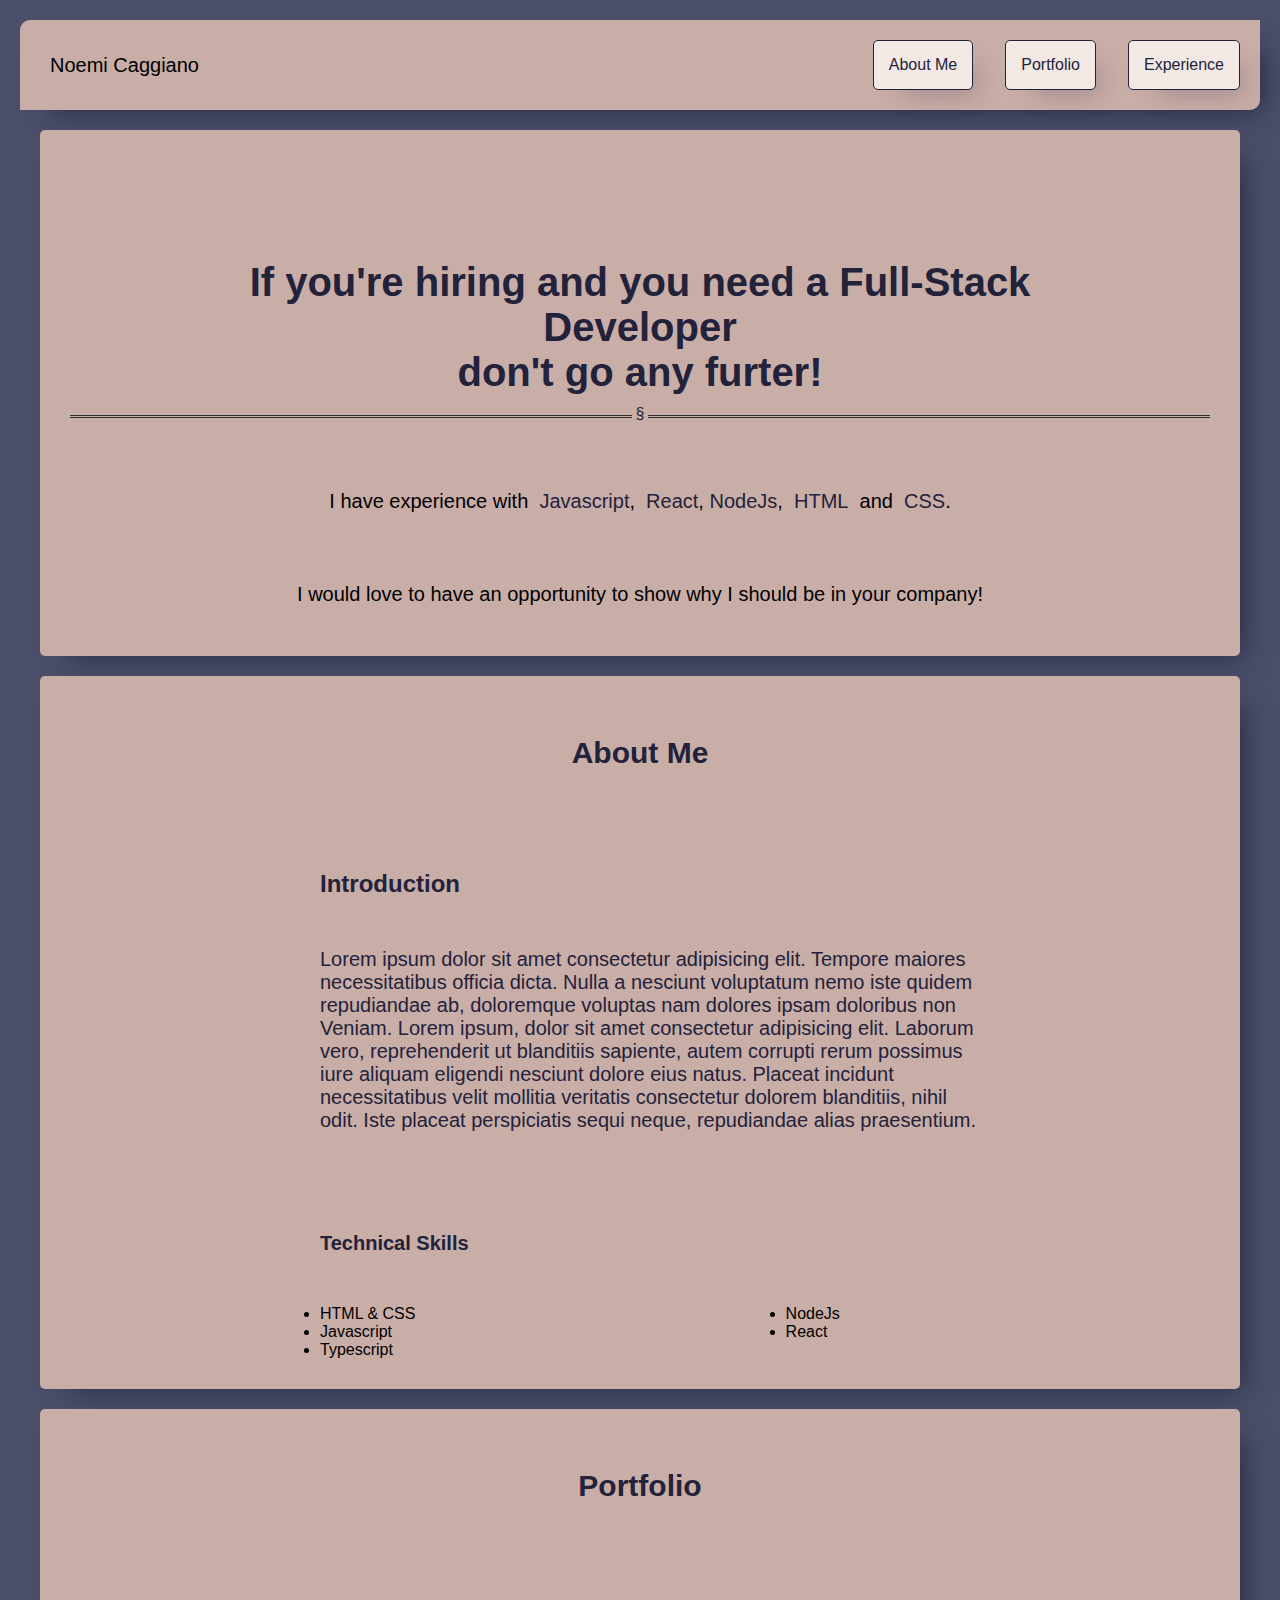
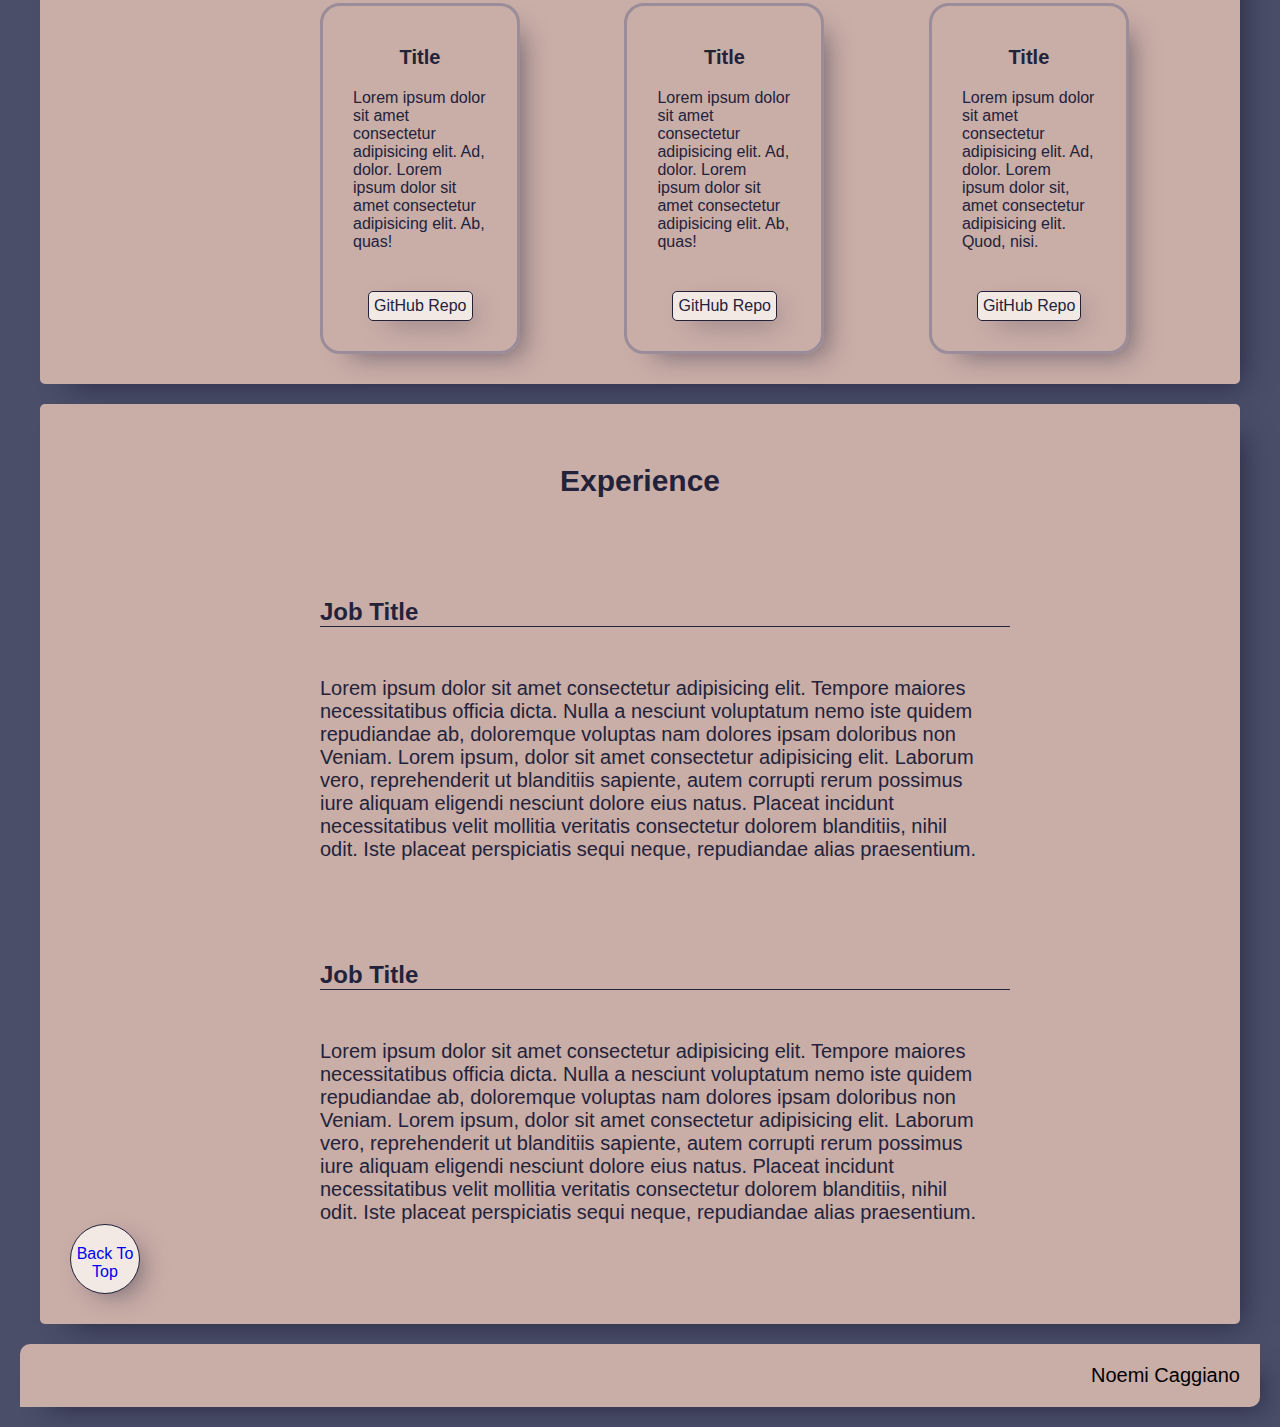
==== index.html @ cc0157dc "Exercise completed, working on challenge" ====
<!DOCTYPE html>
<html lang="en">
  <head>
    <meta charset="UTF-8" />
    <meta name="viewport" content="width=device-width, initial-scale=1.0" />
    <meta http-equiv="X-UA-Compatible" content="ie=edge" />
    <link rel="stylesheet" href="https://cdnjs.cloudflare.com/ajax/libs/font-awesome/6.1.1/css/all.min.css" integrity="sha512-KfkfwYDsLkIlwQp6LFnl8zNdLGxu9YAA1QvwINks4PhcElQSvqcyVLLD9aMhXd13uQjoXtEKNosOWaZqXgel0g==" crossorigin="anonymous" referrerpolicy="no-referrer" />
    <link rel="stylesheet" href="style.css" />
    <title>Full Stack Portfolio</title>
  </head>
  <body>

    <section>
      <header>

        <p id="top_of_page" class="copyright"><i class="fa-regular fa-copyright"></i>   Noemi Caggiano</p>
        <div></div>
        <nav>
          <ul>
            <li><a href="#about_me">About Me</a></li>
            <li><a href="#portfolio">Portfolio</a></li>
            <li><a href="#experience">Experience</a></li>
          </ul>
        </nav>

      </header>
    </section>

    <section>

      <main class="landing_page">

        <h1>If you're hiring and you need a Full-Stack Developer <br> don't go any furter!</h1>

        <hr>

        <p>I have experience with &nbsp;
          <a href=""> Javascript</a>, &nbsp;
          <a href=""> React</a>,&nbsp;
          <a href=""> NodeJs</a>, &nbsp;
          <a href=""> HTML</a> &nbsp; and &nbsp;
          <a href=""> CSS</a>.

        </p>

        <p>I would love to have an opportunity to show why I should be in your company!</p>

      </main>

      <main id="about_me" class="about_me">

        <h1>About Me</h1>

        <h2>Introduction</h2>
        <p>Lorem ipsum dolor sit amet consectetur adipisicing elit. 
          Tempore maiores necessitatibus officia dicta. Nulla a nesciunt voluptatum nemo iste quidem repudiandae ab, 
          doloremque voluptas nam dolores ipsam doloribus non Veniam. 
          Lorem ipsum, dolor sit amet consectetur adipisicing elit. 
          Laborum vero, reprehenderit ut blanditiis sapiente, 
          autem corrupti rerum possimus iure aliquam eligendi nesciunt dolore eius natus. 
          Placeat incidunt necessitatibus velit mollitia veritatis consectetur dolorem blanditiis, nihil odit. 
          Iste placeat perspiciatis sequi neque, repudiandae alias praesentium.
        </p>
        
          <p class="tech_skills">Technical Skills</p>

        <div>
          <ul>
            <li>HTML & CSS</li>
            <li>Javascript</li>
            <li>Typescript</li>
          </ul>

          <ul>
            <li>NodeJs</li>
            <li>React</li>
          </ul>

        </div>

      </main>

      <main id="portfolio" class="portfolio">

        <h1>Portfolio</h1>
       
        <div class="card1">
          <h4>
            Title
          </h4>

          <p>
            Lorem ipsum dolor sit amet consectetur adipisicing elit. Ad, dolor. 
            Lorem ipsum dolor sit amet consectetur adipisicing elit. Ab, quas!
          </p>

          <div class="git_link"><a target="_blank" href="https://noemi890.github.io/boolean-uk-html-tribute/">GitHub Repo</a></div>


        </div>

        <div class="card2">
          <h4>
            Title
          </h4>

          <p>
            Lorem ipsum dolor sit amet consectetur adipisicing elit. Ad, dolor. 
            Lorem ipsum dolor sit amet consectetur adipisicing elit. Ab, quas!
          </p>

          <div class="git_link"><a target="_blank" href="https://noemi890.github.io/boolean-uk-grid-components/">GitHub Repo</a></div>


        </div>

        <div class="card3">
          <h4>
            Title
          </h4>

          <p>
            Lorem ipsum dolor sit amet consectetur adipisicing elit. Ad, dolor. 
            Lorem ipsum dolor sit, amet consectetur adipisicing elit. Quod, nisi.
          </p>

          <div class="git_link"><a target="_blank" href="https://noemi890.github.io/boolean-uk-html-gymtastic/">GitHub Repo</a></div>


        </div>

      </main>

      <main id="experience" class="experience">

        <h1>Experience</h1>

        <h2>Job Title</h2>
        <p>Lorem ipsum dolor sit amet consectetur adipisicing elit. 
          Tempore maiores necessitatibus officia dicta. Nulla a nesciunt voluptatum nemo iste quidem repudiandae ab, 
          doloremque voluptas nam dolores ipsam doloribus non Veniam. 
          Lorem ipsum, dolor sit amet consectetur adipisicing elit. 
          Laborum vero, reprehenderit ut blanditiis sapiente, 
          autem corrupti rerum possimus iure aliquam eligendi nesciunt dolore eius natus. 
          Placeat incidunt necessitatibus velit mollitia veritatis consectetur dolorem blanditiis, nihil odit. 
          Iste placeat perspiciatis sequi neque, repudiandae alias praesentium.
        </p>

        <h2>Job Title</h2>
        <p>Lorem ipsum dolor sit amet consectetur adipisicing elit. 
          Tempore maiores necessitatibus officia dicta. Nulla a nesciunt voluptatum nemo iste quidem repudiandae ab, 
          doloremque voluptas nam dolores ipsam doloribus non Veniam. 
          Lorem ipsum, dolor sit amet consectetur adipisicing elit. 
          Laborum vero, reprehenderit ut blanditiis sapiente, 
          autem corrupti rerum possimus iure aliquam eligendi nesciunt dolore eius natus. 
          Placeat incidunt necessitatibus velit mollitia veritatis consectetur dolorem blanditiis, nihil odit. 
          Iste placeat perspiciatis sequi neque, repudiandae alias praesentium.
        </p>

        <div class="top"><a href="#top_of_page">Back To Top</a></div>
        
      </main>
    </section>

    <section>
      <footer>
        <p class="copyright"><i class="fa-regular fa-copyright"></i>   Noemi Caggiano</p>
      </footer>
    </section>

  </body>
</html>
---- style.css ----
* {
    padding: 0;
    margin: 0px;
    box-sizing: border-box;
    font-family: sans-serif;
}

html {
    scroll-behavior: smooth;
}

body {
    background-color: #4A4E69;
    margin: 20px;
}

/* HEADER */

header,
footer {
    display: grid;
    grid-template-columns: auto 1fr repeat(3, auto);

    background-color: #C9ADA7;
    padding: 20px;
    border-radius: 10px 0px;
    box-shadow: 16px 15px 27px -15px rgba(34, 34, 59, 0.853);
}

header p {
    display: flex;
    align-items: center;
    gap: 10px;
}

nav ul li {
    list-style-type: none;
    background-color: #F2E9E4;
    border: 1px solid #22223B;
    box-shadow: 16px 15px 27px -15px rgba(34,34,59,0.37);
    border-radius: 5px;
    padding: 15px;
}

nav ul {
    display: grid;
    gap: 2rem;
    grid-auto-flow: column;
}
nav a {
    text-decoration: none;
    color: #22223B;
}

nav a:hover {
    text-decoration: underline;
}

nav li:hover {
    box-shadow: 16px 15px 22px -13px rgba(34, 34, 59, 0.177) inset;

}

.copyright {
    font-size: 20px;
}

/* MAIN PAGE */

.landing_page {
    margin: 20px;
    padding: 30px;
    background-color: #C9ADA7;
    box-shadow: 16px 15px 27px -15px rgba(34, 34, 59, 0.853);
    border-radius: 5px;
    height: fit-content;
}

.landing_page h1 {
    margin: 100px 100px 20px 100px;
    display: grid;
    font-size: 40px;
    color: #22223B;
    text-align: center;
}

.landing_page hr {
        border: none;
        border-top: 3px double #333;
        color: #22223B;
        overflow: visible;
        text-align: center;
        height: 5px;  
}

.landing_page hr:after {
    background: #C9ADA7;
    content: '§';
    padding: 0 4px;
    position: relative;
    top: -13px;
}

.landing_page a {
    text-decoration: none;
    color: #22223B;
}

.landing_page p {
    margin: 70px 70px 20px 70px;
    display: grid;
    grid-auto-flow: column;
    grid-auto-columns: max-content;
    font-size: 20px;
    justify-content: center;
}

.landing_page a:hover {
    text-decoration: underline;
}

/* ABOUT ME */

.about_me,
.portfolio,
.experience {
    margin: 0px 20px 20px 20px;
    padding: 30px;
    background-color: #C9ADA7;
    box-shadow: 16px 15px 27px -15px rgba(34, 34, 59, 0.853);
    border-radius: 5px;
    height: fit-content;
}

.about_me h1,
.portfolio h1,
.experience h1 {
    display: flex;
    justify-content: center;
    font-size: 30px;
    color: #22223B;
    margin-top: 30px;
}

.about_me h2,
.experience h2 {
    margin: 100px 200px 50px 250px;
    color: #22223B;
}

.about_me p,
.experience p {
    font-size: 20px;
    color: #22223B;
    margin-left: 250px;
    margin-right: 230px;
}

.about_me div {
    display: grid;
    grid-template-columns: repeat(2, auto);
    margin-left: 250px;

}

.about_me .tech_skills {
    font-size: 20px;
    font-weight: bold;
    color: #22223B;
    margin: 100px 200px 50px 250px;
}

/* PORTFOLIO */

.portfolio .card1,
.portfolio .card2,
.portfolio .card3 {
    display: inline-grid;
    height: fit-content;
    width: fit-content;
    max-width: 200px;
    min-height: 350px;
    border: 3px solid #9A8C98;
    border-radius: 20px;
    box-shadow: 16px 15px 27px -15px rgba(34, 34, 59, 0.578);
    margin-left: 250px;
    margin-top: 100px;
}

.card1 h4,
.card2 h4,
.card3 h4 {
    font-size: 20px;
    display: inline-grid;
    justify-content: center;
    margin-top: 40px;
    margin-bottom: -20px;
    color: #22223B;
}

.card1 p,
.card2 p,
.card3 p {
    margin: 40px 30px;
    color: #22223B;
}

.portfolio .card2,
.portfolio .card3 {
    margin-left: 100px;
}

.card1 .git_link,
.card2 .git_link,
.card3 .git_link {
    width: fit-content;
    height: fit-content;
    background-color: #F2E9E4;
    border: 1px solid #22223B;
    box-shadow: 10px 9px 27px -10px rgb(34 34 59 / 59%);
    border-radius: 5px;
    padding: 5px;
    margin-left: 45px;
    margin-bottom: 30px;
}

.card1 .git_link:hover,
.card2 .git_link:hover,
.card3 .git_link:hover {
    box-shadow: 16px 15px 22px -13px rgba(34, 34, 59, 0.177) inset;
}

.git_link a {
    text-decoration: none;
    color: #22223B;
}

.git_link a:hover {
    text-decoration: underline;
}

/* EXPERIENCE */

.experience h2::after {
    content: " ";
    display: block;
    border-bottom: 0.5px solid #22223B;
}

.top {
    display: flex;
    border: 1px solid #22223B;
    border-radius: 100%;
    background-color: #F2E9E4;
    box-shadow: 10px 9px 27px -10px rgb(34 34 59 / 59%);
    height: 70px;
    width: 70px;
}

.top:hover {
    box-shadow: 16px 15px 22px -13px rgba(34, 34, 59, 0.177) inset;
}

.top a {
    text-decoration: none;
    text-align: center;
    margin-top: 20px;
}

.top a:hover {
    text-decoration: underline;
}

/* FOOTER */

footer {
    display: flex;
    justify-content: end;
}
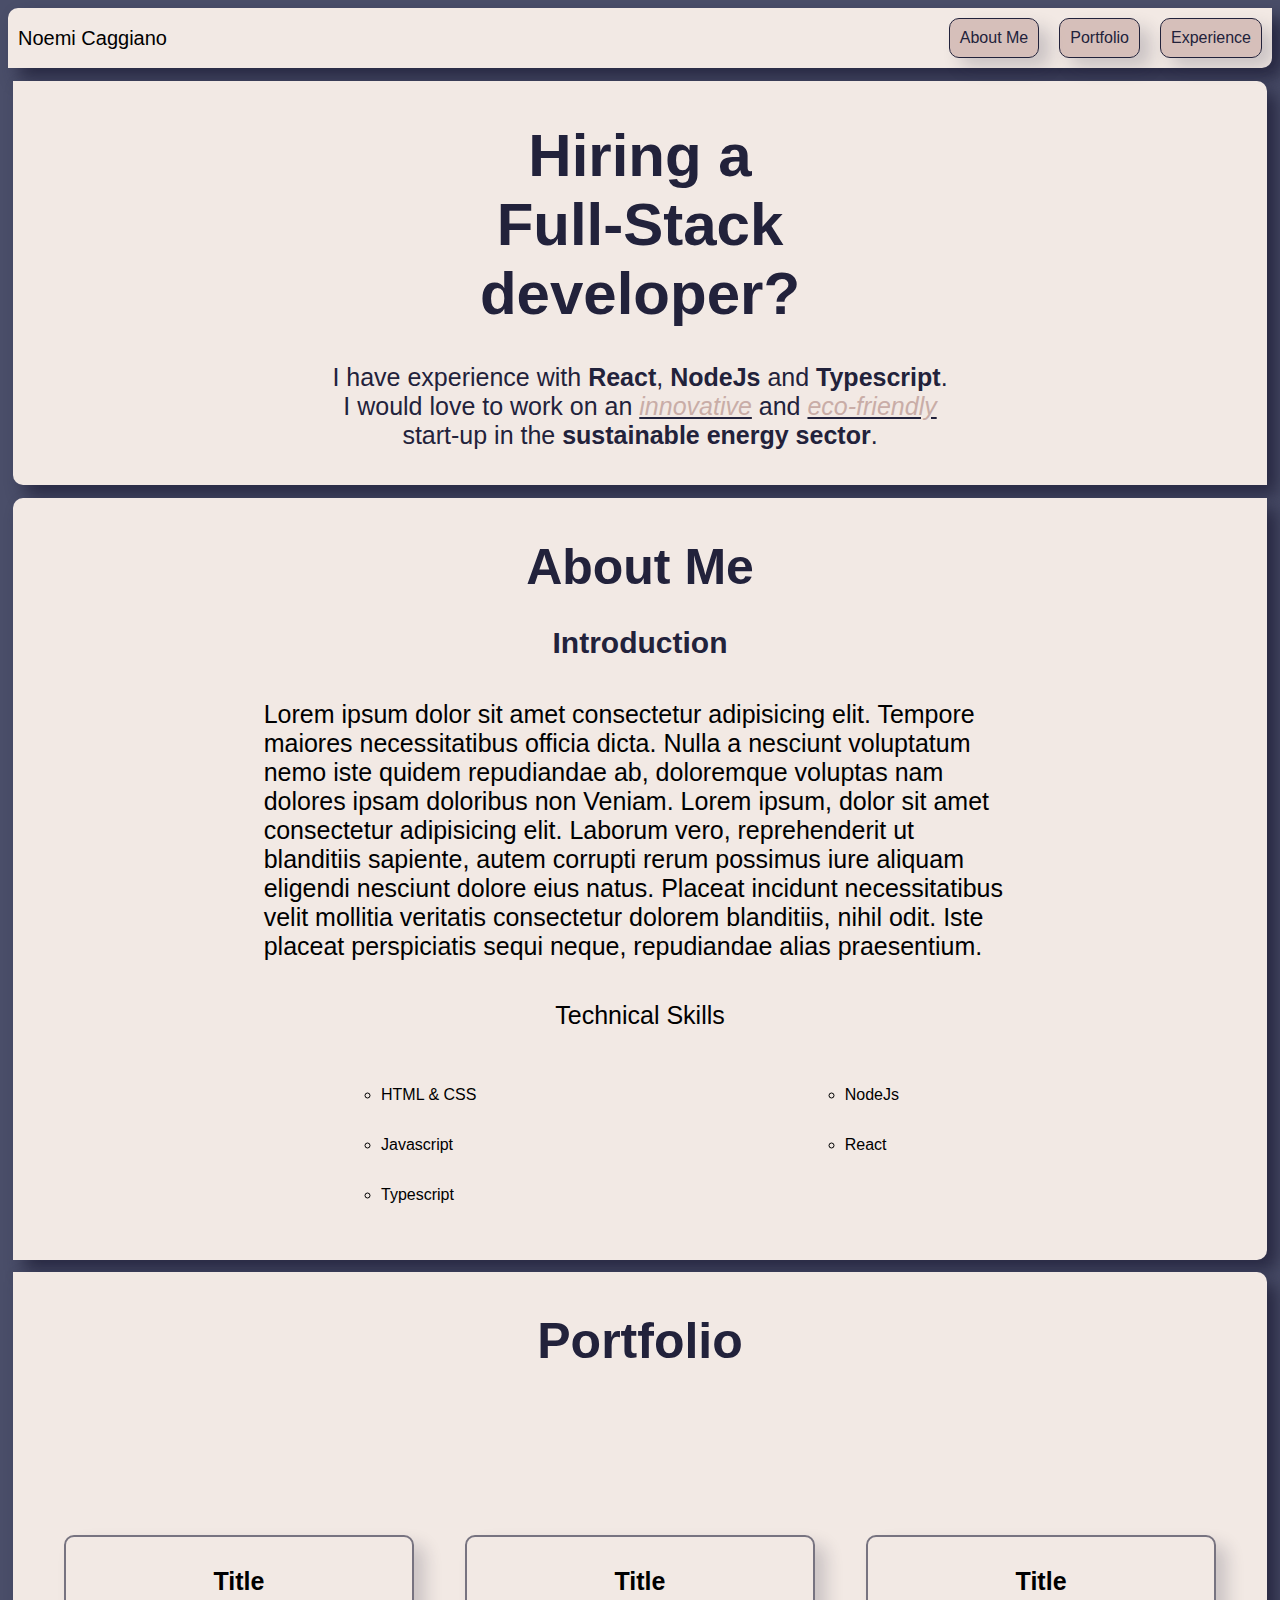
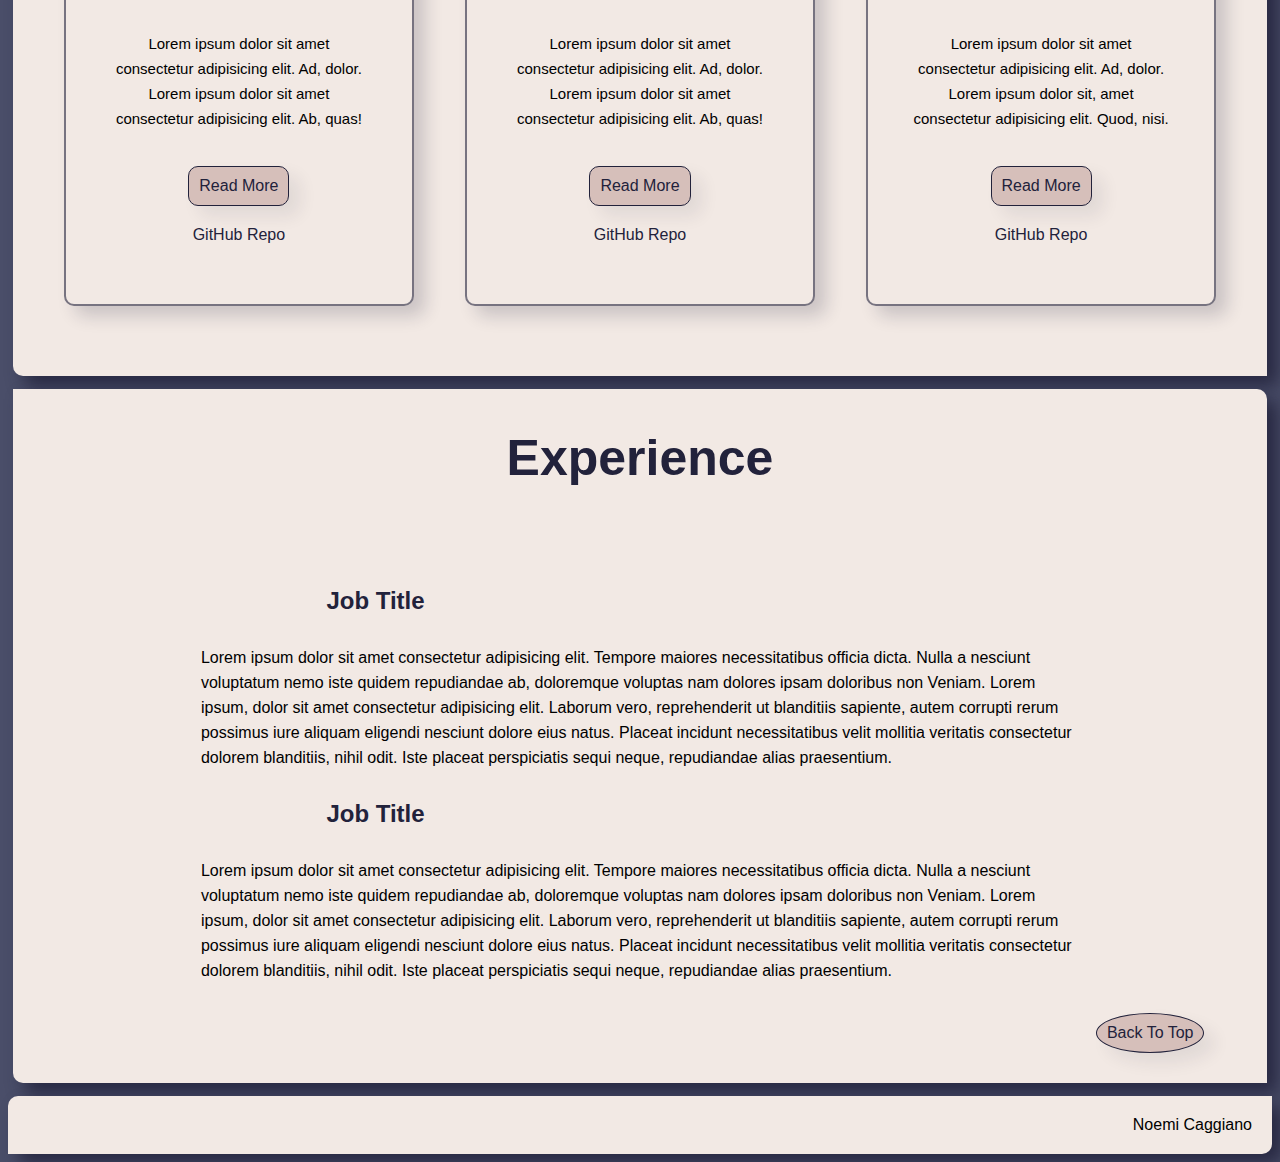
==== commit a4e30811: "Exercise and challenge completed" ====
--- a/index.html
+++ b/index.html
@@ -5,16 +5,15 @@
     <meta name="viewport" content="width=device-width, initial-scale=1.0" />
     <meta http-equiv="X-UA-Compatible" content="ie=edge" />
     <link rel="stylesheet" href="https://cdnjs.cloudflare.com/ajax/libs/font-awesome/6.1.1/css/all.min.css" integrity="sha512-KfkfwYDsLkIlwQp6LFnl8zNdLGxu9YAA1QvwINks4PhcElQSvqcyVLLD9aMhXd13uQjoXtEKNosOWaZqXgel0g==" crossorigin="anonymous" referrerpolicy="no-referrer" />
-    <link rel="stylesheet" href="style.css" />
+    <link rel="stylesheet" href="portfolio.css" />
     <title>Full Stack Portfolio</title>
   </head>
   <body>
-
-    <section>
+    <!-- HEADER -->
+    <section id="top_of_page">
       <header>
 
-        <p id="top_of_page" class="copyright"><i class="fa-regular fa-copyright"></i>   Noemi Caggiano</p>
-        <div></div>
+        <p class="name">Noemi Caggiano</p>
         <nav>
           <ul>
             <li><a href="#about_me">About Me</a></li>
@@ -26,28 +25,35 @@
       </header>
     </section>
 
+    <!-- LANDING PAGE -->
+
     <section>
 
       <main class="landing_page">
 
-        <h1>If you're hiring and you need a Full-Stack Developer <br> don't go any furter!</h1>
-
-        <hr>
-
-        <p>I have experience with &nbsp;
-          <a href=""> Javascript</a>, &nbsp;
-          <a href=""> React</a>,&nbsp;
-          <a href=""> NodeJs</a>, &nbsp;
-          <a href=""> HTML</a> &nbsp; and &nbsp;
-          <a href=""> CSS</a>.
-
-        </p>
-
-        <p>I would love to have an opportunity to show why I should be in your company!</p>
-
-      </main>
-
-      <main id="about_me" class="about_me">
+        <h1>Hiring a <br> Full-Stack <br> developer?</h1>
+
+        <p>
+          I have experience with 
+          <span class="black_words">React</span>, 
+          <span class="black_words"> NodeJs</span> 
+          and 
+          <span class="black_words">Typescript</span>. 
+          I would love to work on an 
+          <span class="underline">innovative</span> and 
+          <span class="underline">eco-friendly</span> 
+           start-up in the 
+          <span class="black_words">sustainable energy sector</span>.
+        </p>
+
+      </main>
+    </section>
+
+    <!-- ABOUT ME -->
+
+    <section id="about_me">
+
+      <main class="about_me">
 
         <h1>About Me</h1>
 
@@ -62,7 +68,7 @@
           Iste placeat perspiciatis sequi neque, repudiandae alias praesentium.
         </p>
         
-          <p class="tech_skills">Technical Skills</p>
+        <p class="tech_skills">Technical Skills</p>
 
         <div>
           <ul>
@@ -76,62 +82,84 @@
             <li>React</li>
           </ul>
 
+
         </div>
 
       </main>
 
-      <main id="portfolio" class="portfolio">
+    </section>
+
+    <!-- PORTFOLIO -->
+
+    <section id="portfolio">
+
+      <main class="portfolio">
 
         <h1>Portfolio</h1>
+
+        <div class="container">
        
-        <div class="card1">
-          <h4>
-            Title
-          </h4>
-
-          <p>
-            Lorem ipsum dolor sit amet consectetur adipisicing elit. Ad, dolor. 
-            Lorem ipsum dolor sit amet consectetur adipisicing elit. Ab, quas!
-          </p>
-
-          <div class="git_link"><a target="_blank" href="https://noemi890.github.io/boolean-uk-html-tribute/">GitHub Repo</a></div>
-
-
+          <div class="card">
+            <h4>
+              Title
+            </h4>
+            
+            <p>
+              Lorem ipsum dolor sit amet consectetur adipisicing elit. Ad, dolor. 
+              Lorem ipsum dolor sit amet consectetur adipisicing elit. Ab, quas!
+            </p>
+
+            <div class="more_button"><a href="/Boolean_assignments/boolean-uk-html-full-stack-portfolio/experience1.html">Read More</a></div>
+
+            <div class="git_link"><a target="_blank" href="https://noemi890.github.io/boolean-uk-html-tribute/">GitHub Repo</a></div>
+
+
+          </div>
+
+          <div class="card  last_card">
+            <h4>
+              Title
+            </h4>
+
+            <p>
+              Lorem ipsum dolor sit amet consectetur adipisicing elit. Ad, dolor. 
+              Lorem ipsum dolor sit amet consectetur adipisicing elit. Ab, quas!
+            </p>
+
+            <div class="more_button"><a href="/Boolean_assignments/boolean-uk-html-full-stack-portfolio/experience1.html">Read More</a></div>
+
+            <div class="git_link"><a target="_blank" href="https://noemi890.github.io/boolean-uk-grid-components/">GitHub Repo</a></div>
+
+
+          </div>
+
+          <div class="card">
+            <h4>
+              Title
+            </h4>
+
+            <p>
+              Lorem ipsum dolor sit amet consectetur adipisicing elit. Ad, dolor. 
+              Lorem ipsum dolor sit, amet consectetur adipisicing elit. Quod, nisi.
+            </p>
+
+            <div class="more_button"><a href="/Boolean_assignments/boolean-uk-html-full-stack-portfolio/experience1.html">Read More</a></div>
+
+            <div class="git_link"><a target="_blank" href="https://noemi890.github.io/boolean-uk-html-gymtastic/">GitHub Repo</a></div>
+
+
+          </div>
         </div>
 
-        <div class="card2">
-          <h4>
-            Title
-          </h4>
-
-          <p>
-            Lorem ipsum dolor sit amet consectetur adipisicing elit. Ad, dolor. 
-            Lorem ipsum dolor sit amet consectetur adipisicing elit. Ab, quas!
-          </p>
-
-          <div class="git_link"><a target="_blank" href="https://noemi890.github.io/boolean-uk-grid-components/">GitHub Repo</a></div>
-
-
-        </div>
-
-        <div class="card3">
-          <h4>
-            Title
-          </h4>
-
-          <p>
-            Lorem ipsum dolor sit amet consectetur adipisicing elit. Ad, dolor. 
-            Lorem ipsum dolor sit, amet consectetur adipisicing elit. Quod, nisi.
-          </p>
-
-          <div class="git_link"><a target="_blank" href="https://noemi890.github.io/boolean-uk-html-gymtastic/">GitHub Repo</a></div>
-
-
-        </div>
-
-      </main>
-
-      <main id="experience" class="experience">
+      </main>
+
+    </section>
+
+    <!-- EXPERIENCE -->
+
+    <section id="experience">
+
+      <main class="experience">
 
         <h1>Experience</h1>
 
@@ -162,6 +190,8 @@
       </main>
     </section>
 
+    <!-- FOOTER -->
+
     <section>
       <footer>
         <p class="copyright"><i class="fa-regular fa-copyright"></i>   Noemi Caggiano</p>
--- a/portfolio.css
+++ b/portfolio.css
@@ -0,0 +1,352 @@
+* {
+    margin: 0;
+    padding: 0;
+    box-sizing: border-box;
+    font-family: sans-serif;
+}
+
+body {
+    background-color: #4A4E69;
+}
+
+html {
+    scroll-behavior: smooth;
+}
+
+/* HEADER */
+
+header {
+    display: flex;
+    justify-content: space-between;
+    align-items: center;
+    background-color: #F2E9E4;
+    box-shadow: 11px 10px 17px 0px rgba(34, 34, 59, 0.834);
+    border-radius: 10px 0;
+    margin: 0.5rem;
+}
+
+nav ul li {
+    margin: 10px;
+    padding: 10px;
+    border: 0.5px solid #22223B;
+    background-color: #c9ada7b0;
+    box-shadow: 11px 10px 17px 0px rgba(34,34,59,0.19);
+    border-radius: 10px;
+    
+}
+
+nav ul {
+    display: grid;
+    grid-auto-flow: column;
+    list-style: none;
+}
+
+nav ul li a {
+    text-align: center;
+    text-decoration: none;
+    color: #22223B;
+}
+
+.name {
+    margin-left: 10px;
+    font-size: 20px;
+}
+
+nav ul li:hover {
+    box-shadow: 5px 5px 17px 0px rgba(34,34,59,0.19) inset;
+}
+
+nav ul li a:hover {
+    text-decoration: underline;
+} 
+
+/* LANDING PAGE */
+
+.landing_page {
+    display: grid;
+    grid-template-rows: repeat(2, auto);
+    background-color: #F2E9E4;
+    box-shadow: 11px 10px 17px 0px rgba(34, 34, 59, 0.834);
+    margin: 0.8rem;
+    border-radius: 0 10px;
+}
+
+.landing_page h1 {
+    font-size: 60px;
+    margin-top: 40px;
+    margin-bottom: 30px;
+    text-align: center;
+    color: #22223B;
+}
+
+.landing_page p {
+    margin: auto;
+    padding: 5px;
+    max-width: 70vh;
+    text-align: center;
+    font-size: 25px;
+    margin-bottom: 30px;
+    color: #22223B;
+}
+
+.black_words {
+    font-weight: bold;
+}
+
+.underline {
+    text-decoration: underline;
+    color: #C9ADA7;
+    text-decoration-color: #22223B;
+    font-style: italic;
+}
+
+/* ABOUT ME */
+
+.about_me {
+    display: grid;
+    grid-template-rows: repeat(4, auto);
+    background-color: #F2E9E4;
+    box-shadow: 11px 10px 17px 0px rgba(34, 34, 59, 0.834);
+    margin: 0.8rem;
+    border-radius: 10px 0;
+}
+
+.about_me h1 {
+    font-size: 50px;
+    margin-top: 40px;
+    margin-bottom: 30px;
+    text-align: center;
+    color: #22223B;
+}
+
+.about_me h2 {
+    font-size: 30px;
+    color: #22223B;
+    margin: auto;
+}
+
+.about_me p {
+    font-size: 25px;
+    margin: auto;
+    margin-top: 40px;
+    max-width: 60%;
+}
+
+.tech_skills {
+    margin: auto;
+    font-size: 20px;
+}
+
+.about_me div {
+    display: flex;
+    justify-content: space-evenly;
+    margin-bottom: 40px;
+    margin-top: 40px;
+}
+
+.about_me ul {
+    list-style-type: circle;
+    line-height: 50px;
+}
+
+/* PORTFOLIO */
+
+.portfolio {
+    display: grid;
+    background-color: #F2E9E4;
+    box-shadow: 11px 10px 17px 0px rgba(34, 34, 59, 0.834);
+    margin: 0.8rem;
+    border-radius: 0 10px;
+}
+
+.portfolio h1 {
+    font-size: 50px;
+    margin-top: 40px;
+    margin-bottom: 30px;
+    text-align: center;
+    color: #22223B;
+}
+
+.portfolio .container {
+    display: grid;
+    grid-auto-flow: column;
+    grid-template-columns: repeat(3, minmax(250px, 350px));
+    justify-content: space-evenly;
+    gap: 20px;
+    margin: 135px 20px 70px 20px;
+}
+
+.portfolio .card {
+    display: grid;
+    grid-auto-flow: row;
+    gap: 20px;
+    border: 2px solid #22223b97;
+    box-shadow: 11px 10px 17px 0px rgba(34,34,59,0.19);
+    border-radius: 10px;
+    padding: 30px;
+}
+ .card h4 {
+     text-align: center;
+     font-size: 25px;
+ }
+
+ .card p {
+     text-align: center;
+     font-size: 15px;
+     padding: 15px;
+     line-height: 25px;
+ }
+
+ .more_button {
+    text-align: center;
+    background-color: #c9ada7b0;
+    border: 1px solid #22223B;
+    box-shadow: 11px 10px 17px 0px rgba(34, 34, 59, 0.083);
+    border-radius: 10px;
+    margin: auto;
+    padding: 10px;
+ }
+
+ .more_button a{
+    text-align: center;
+    text-decoration: none;
+    color: #22223B;
+ }
+
+ .more_button:hover {
+    box-shadow: 5px 5px 17px 0px rgba(34,34,59,0.19) inset;
+}
+
+.more_button a:hover {
+    text-decoration: underline;
+} 
+
+.git_link {
+    text-align: center;
+    margin: 0 20px 30px 20px;
+}
+
+.git_link a{
+    text-decoration: none;
+    color: #22223B;
+}
+
+.git_link a:hover {
+    text-decoration: underline;
+}
+
+/* EXPERIENCE */
+
+.experience {
+    display: grid;
+    gap: 30px;
+    background-color: #F2E9E4;
+    box-shadow: 11px 10px 17px 0px rgba(34, 34, 59, 0.834);
+    margin: 0.8rem;
+    border-radius: 0 10px;
+}
+
+.experience h1 {
+    font-size: 50px;
+    margin-top: 40px;
+    margin-bottom: 70px;
+    text-align: center;
+    color: #22223B;
+}
+
+.experience h2 {
+    margin: auto;
+    margin-left: 25%;
+    color: #22223B;
+}
+
+.experience p {
+    margin: auto;
+    max-width: 70%;
+    line-height: 25px;
+}
+
+.top {
+    border: 0.5px solid #22223B;
+    background-color: #c9ada7b0;
+    box-shadow: 11px 10px 17px 0px rgba(34, 34, 59, 0.083);
+    padding: 10px;
+    border-radius: 100%;
+    margin: auto;
+    margin-right: 5%;
+    margin-bottom: 30px;
+}
+
+.top a {
+    text-decoration: none;
+    color: #22223B;
+}
+
+.top:hover {
+    box-shadow: 5px 5px 17px 0px rgba(34,34,59,0.19) inset;
+}
+
+.top a:hover {
+    text-decoration: underline;
+} 
+
+/* FOOTER */
+
+footer {
+    display: flex;
+    justify-content: end;
+    padding: 20px;
+    background-color: #F2E9E4;
+    box-shadow: 11px 10px 17px 0px rgba(34, 34, 59, 0.834);
+    border-radius: 10px 0;
+    margin: 0.5rem;
+}
+
+/* MEDIA QUERY */
+
+@media screen and (max-width: 500px) {
+
+    header {
+        display: grid;
+        grid-template-rows: repeat(2,auto);    
+    }
+
+    nav ul li {
+        margin-left: 20px;
+    }
+
+    .name {
+        margin-top: 10px;
+        text-align: center;
+    }
+}
+
+@media screen and (max-width: 870px) {
+
+    .portfolio .container {
+        display: grid;
+        grid-template-columns: repeat(2, 1fr);
+        grid-template-rows: 1fr auto;
+        justify-content: space-evenly;
+        gap: 20px;
+        margin: auto;
+    }
+
+    .portfolio .last_card {
+        align-content: center;
+    }
+    
+}
+
+@media screen and (max-width: 600px) {
+
+    .portfolio .container {
+        display: grid;
+        grid-auto-flow: row;
+        grid-template-columns: none;
+        gap: 20px;
+        max-width: 350px;
+        margin: 20px auto;
+    }
+    
+}
